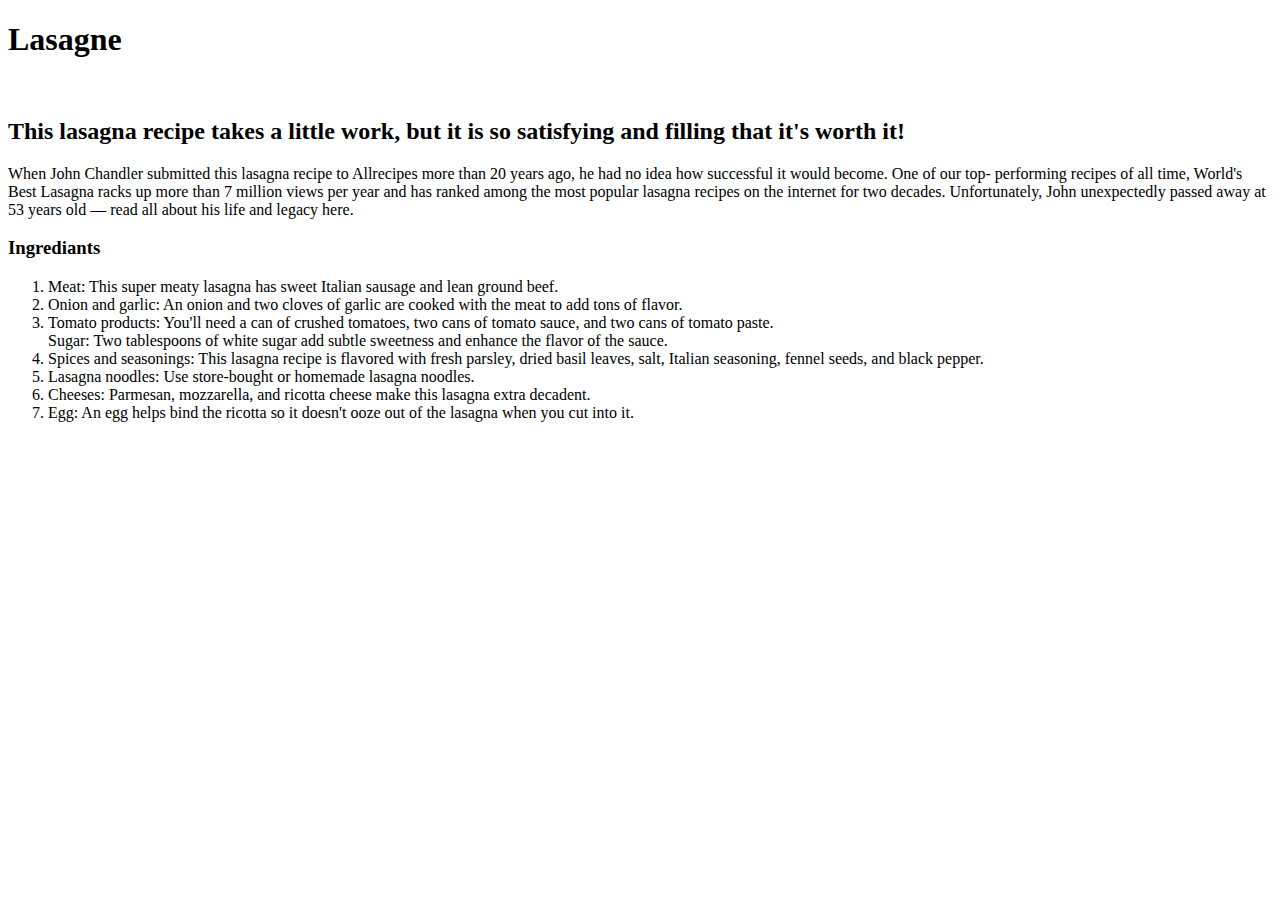
==== recipes/lasagna.html @ fa17a74c "Fixs spelling of lasagna" ====
<!DOCTYPE html>
<html lang="en">
<head>
    <meta charset="UTF-8">
    <meta name="viewport" content="width=device-width, initial-scale=1.0">
    <title>Lasagne</title>
</head>
<body>
    <h1>Lasagne</h1>
    <img scr="./images/Lasagne">
    <h2>This lasagna recipe takes a little work, but it is so satisfying and filling that it's worth it!</h2>
    <p>When John Chandler submitted this lasagna recipe to Allrecipes more than 20 
        years ago, he had no idea how successful it would become. One of our top-
        performing recipes of all time, World's Best Lasagna racks up more than 
        7 million views per year and has ranked among the most popular lasagna 
        recipes on the internet for two decades. Unfortunately, John unexpectedly 
        passed away at 53 years old — read all about his life and legacy here.</p>
    <h3>Ingrediants</h3>
    <ol>
        <li>Meat: This super meaty lasagna has sweet Italian sausage and lean ground beef.</li>
        <li>Onion and garlic: An onion and two cloves of garlic are cooked with the meat to add tons of flavor.</li>
        <li>Tomato products: You'll need a can of crushed tomatoes, two cans of tomato sauce, and two cans of tomato paste.</li>
        </li>Sugar: Two tablespoons of white sugar add subtle sweetness and enhance the flavor of the sauce.</li>
        <li>Spices and seasonings: This lasagna recipe is flavored with fresh parsley, dried basil leaves, salt, Italian seasoning, fennel seeds, and black pepper.</li>
        <li>Lasagna noodles: Use store-bought or homemade lasagna noodles.</li>
        <li>Cheeses: Parmesan, mozzarella, and ricotta cheese make this lasagna extra decadent.</li>
        <li>Egg: An egg helps bind the ricotta so it doesn't ooze out of the lasagna when you cut into it.</li>
    </ol>


</body>
</html>
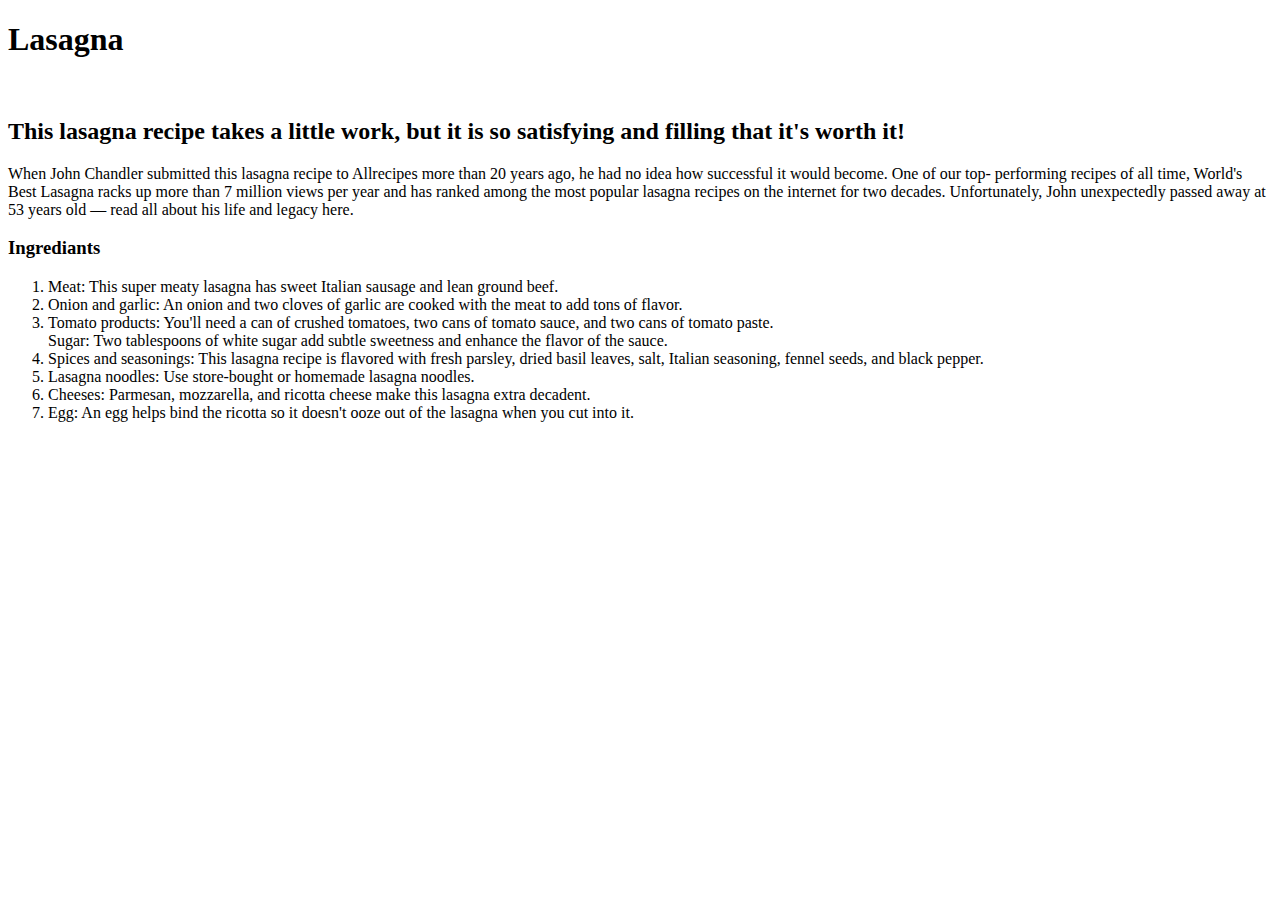
==== commit f04a71c4: "Fixes spelling and links" ====
--- a/recipes/lasagna.html
+++ b/recipes/lasagna.html
@@ -6,8 +6,8 @@
     <title>Lasagne</title>
 </head>
 <body>
-    <h1>Lasagne</h1>
-    <img scr="./images/Lasagne">
+    <h1>Lasagna</h1>
+    <img scr="./images/Lasagna.webp">
     <h2>This lasagna recipe takes a little work, but it is so satisfying and filling that it's worth it!</h2>
     <p>When John Chandler submitted this lasagna recipe to Allrecipes more than 20 
         years ago, he had no idea how successful it would become. One of our top-
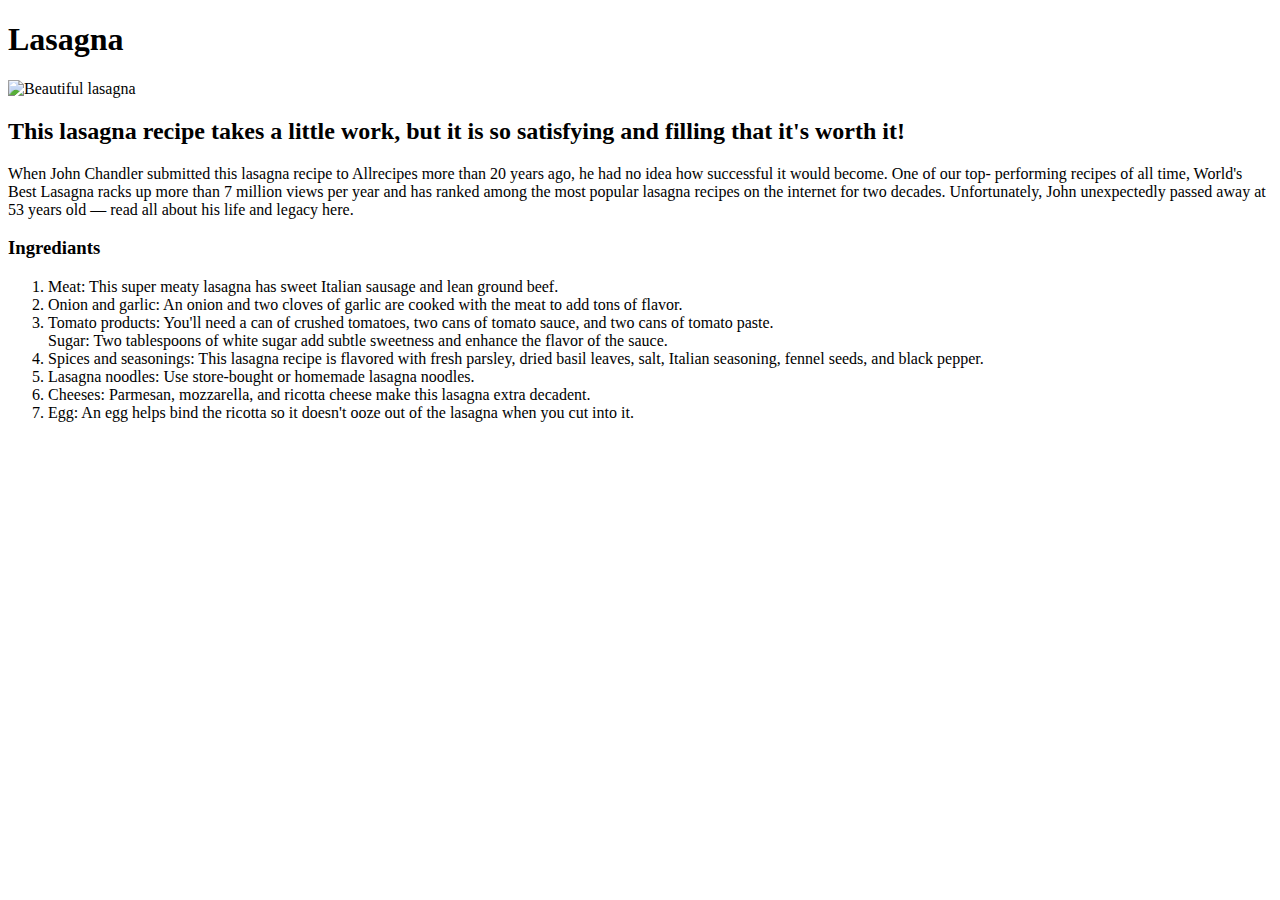
==== commit 3b5d4e21: "fixed image on lasagna" ====
--- a/recipes/lasagna.html
+++ b/recipes/lasagna.html
@@ -7,7 +7,7 @@
 </head>
 <body>
     <h1>Lasagna</h1>
-    <img scr="./images/Lasagna.webp">
+    <img scr="./images/lasagna.jpg" alt="Beautiful lasagna">
     <h2>This lasagna recipe takes a little work, but it is so satisfying and filling that it's worth it!</h2>
     <p>When John Chandler submitted this lasagna recipe to Allrecipes more than 20 
         years ago, he had no idea how successful it would become. One of our top-
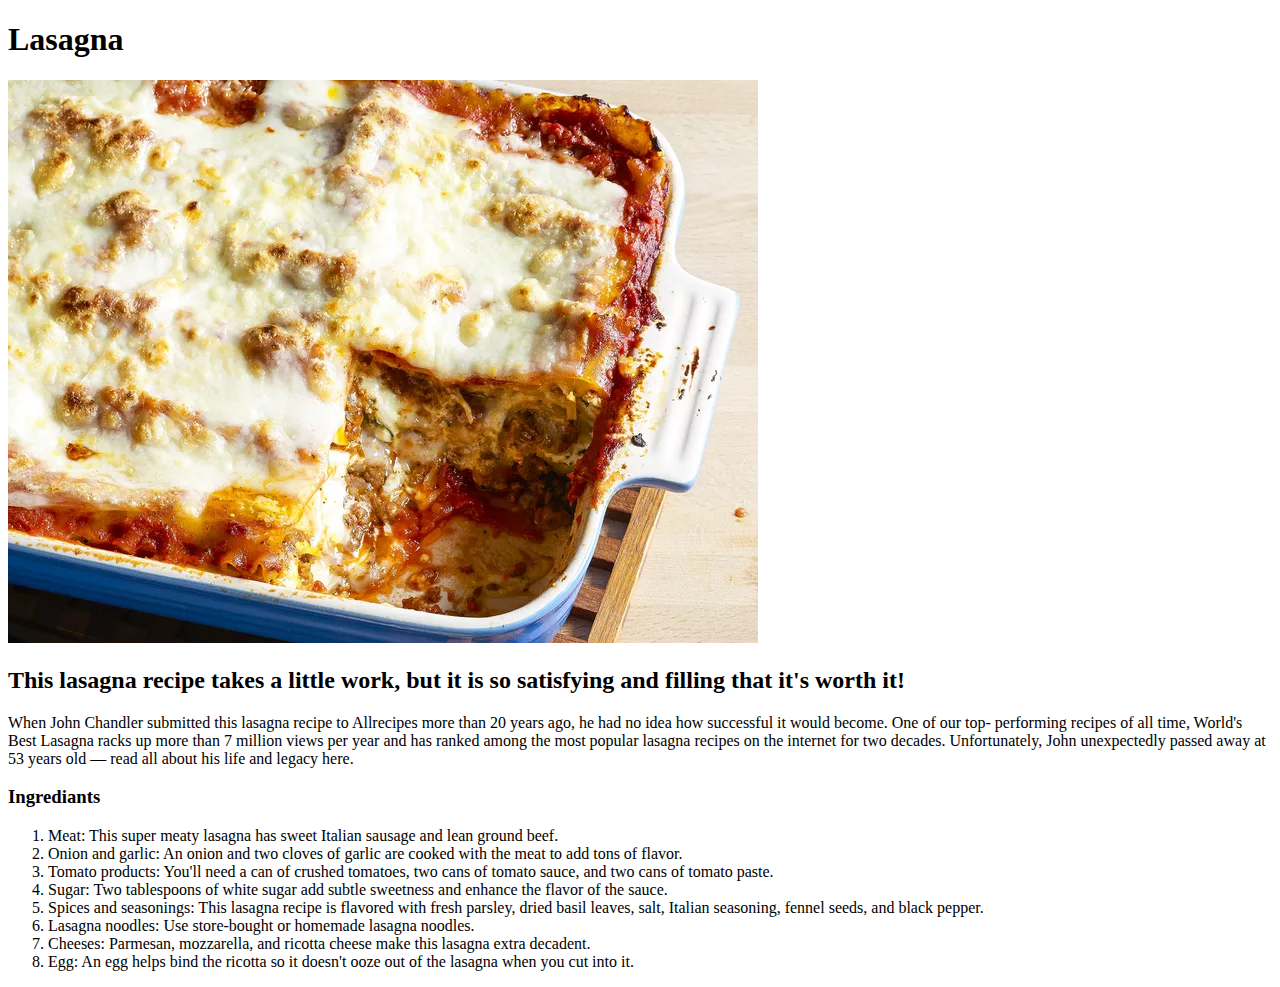
==== commit 2d25a282: "Adds baked beans and macaroni to the site" ====
--- a/recipes/lasagna.html
+++ b/recipes/lasagna.html
@@ -7,7 +7,7 @@
 </head>
 <body>
     <h1>Lasagna</h1>
-    <img scr="./images/lasagna.jpg" alt="Beautiful lasagna">
+    <img src="../images/lasagna.jpg" alt="Beautiful lasagna">
     <h2>This lasagna recipe takes a little work, but it is so satisfying and filling that it's worth it!</h2>
     <p>When John Chandler submitted this lasagna recipe to Allrecipes more than 20 
         years ago, he had no idea how successful it would become. One of our top-
@@ -20,7 +20,7 @@
         <li>Meat: This super meaty lasagna has sweet Italian sausage and lean ground beef.</li>
         <li>Onion and garlic: An onion and two cloves of garlic are cooked with the meat to add tons of flavor.</li>
         <li>Tomato products: You'll need a can of crushed tomatoes, two cans of tomato sauce, and two cans of tomato paste.</li>
-        </li>Sugar: Two tablespoons of white sugar add subtle sweetness and enhance the flavor of the sauce.</li>
+        <li>Sugar: Two tablespoons of white sugar add subtle sweetness and enhance the flavor of the sauce.</li>
         <li>Spices and seasonings: This lasagna recipe is flavored with fresh parsley, dried basil leaves, salt, Italian seasoning, fennel seeds, and black pepper.</li>
         <li>Lasagna noodles: Use store-bought or homemade lasagna noodles.</li>
         <li>Cheeses: Parmesan, mozzarella, and ricotta cheese make this lasagna extra decadent.</li>
